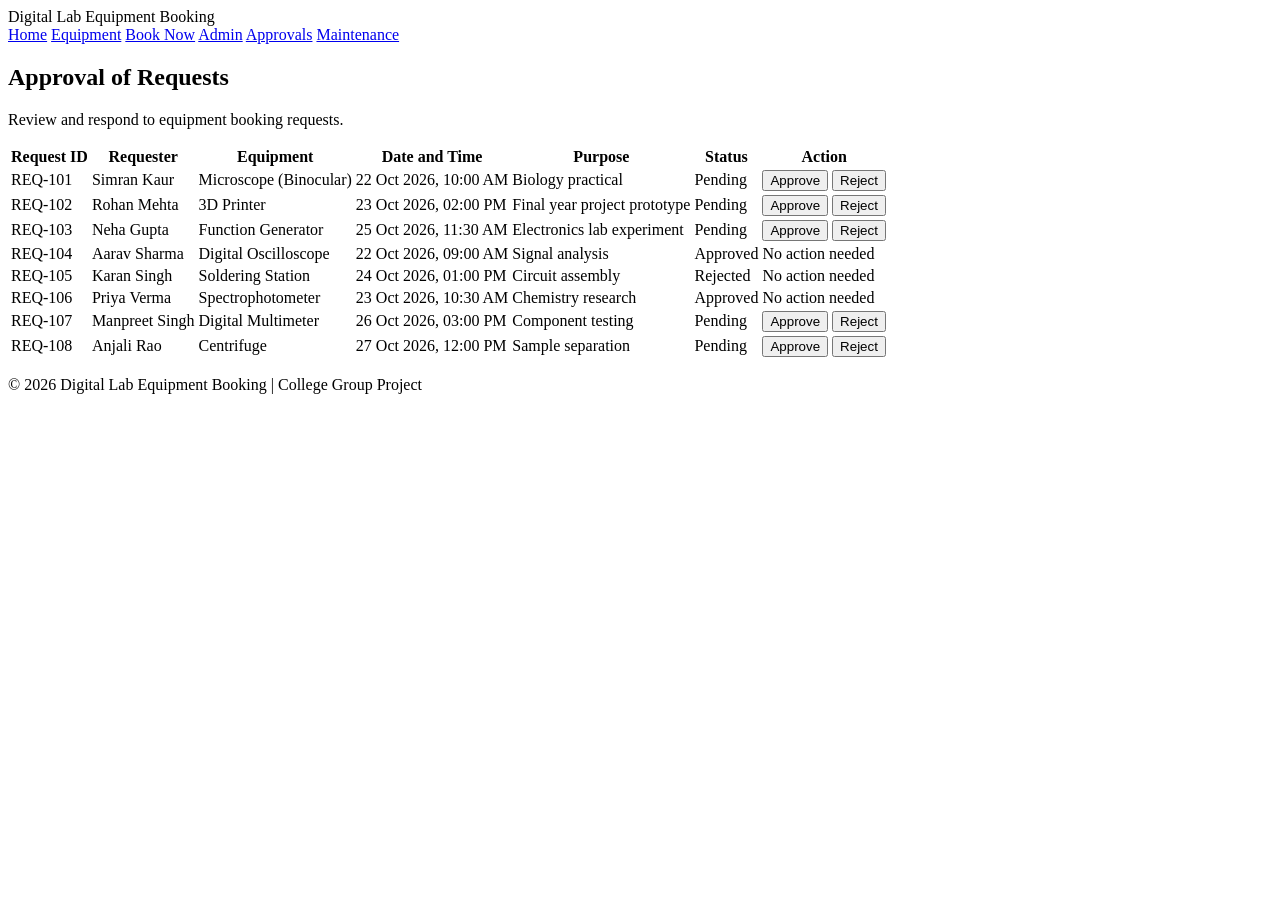
==== approvals.html @ 92775dcf "Add project file" ====
<!DOCTYPE html>
<html lang="en">
<head>
  <meta charset="UTF-8">
  <meta name="viewport" content="width=device-width, initial-scale=1.0">
  <title>Approvals | Digital Lab Equipment Booking</title>
  <link rel="stylesheet" href="css/style.css">
</head>
<body>

  <header>
    <div class="logo">Digital Lab Equipment Booking</div>
    <nav>
      <a href="index.html">Home</a>
      <a href="equipment.html">Equipment</a>
      <a href="booking.html">Book Now</a>
      <a href="admin.html">Admin</a>
      <a href="approvals.html" class="active">Approvals</a>
      <a href="maintenance.html">Maintenance</a>
    </nav>
  </header>

  <main>
    <section>
      <h1>Approval of Requests</h1>
      <p>Review and respond to equipment booking requests.</p>
    </section>

    <section>
      <div class="table-wrap">
        <table>
          <thead>
            <tr>
              <th>Request ID</th>
              <th>Requester</th>
              <th>Equipment</th>
              <th>Date and Time</th>
              <th>Purpose</th>
              <th>Status</th>
              <th>Action</th>
            </tr>
          </thead>
          <tbody>
            <tr>
              <td>REQ-101</td>
              <td>Simran Kaur</td>
              <td>Microscope (Binocular)</td>
              <td>22 Oct 2026, 10:00 AM</td>
              <td>Biology practical</td>
              <td><span class="badge badge-pending">Pending</span></td>
              <td class="action-cell">
                <button type="button" class="btn btn-approve">Approve</button>
                <button type="button" class="btn btn-reject">Reject</button>
              </td>
            </tr>
            <tr>
              <td>REQ-102</td>
              <td>Rohan Mehta</td>
              <td>3D Printer</td>
              <td>23 Oct 2026, 02:00 PM</td>
              <td>Final year project prototype</td>
              <td><span class="badge badge-pending">Pending</span></td>
              <td class="action-cell">
                <button type="button" class="btn btn-approve">Approve</button>
                <button type="button" class="btn btn-reject">Reject</button>
              </td>
            </tr>
            <tr>
              <td>REQ-103</td>
              <td>Neha Gupta</td>
              <td>Function Generator</td>
              <td>25 Oct 2026, 11:30 AM</td>
              <td>Electronics lab experiment</td>
              <td><span class="badge badge-pending">Pending</span></td>
              <td class="action-cell">
                <button type="button" class="btn btn-approve">Approve</button>
                <button type="button" class="btn btn-reject">Reject</button>
              </td>
            </tr>
            <tr>
              <td>REQ-104</td>
              <td>Aarav Sharma</td>
              <td>Digital Oscilloscope</td>
              <td>22 Oct 2026, 09:00 AM</td>
              <td>Signal analysis</td>
              <td><span class="badge badge-approved">Approved</span></td>
              <td>No action needed</td>
            </tr>
            <tr>
              <td>REQ-105</td>
              <td>Karan Singh</td>
              <td>Soldering Station</td>
              <td>24 Oct 2026, 01:00 PM</td>
              <td>Circuit assembly</td>
              <td><span class="badge badge-rejected">Rejected</span></td>
              <td>No action needed</td>
            </tr>
            <tr>
              <td>REQ-106</td>
              <td>Priya Verma</td>
              <td>Spectrophotometer</td>
              <td>23 Oct 2026, 10:30 AM</td>
              <td>Chemistry research</td>
              <td><span class="badge badge-approved">Approved</span></td>
              <td>No action needed</td>
            </tr>
            <tr>
              <td>REQ-107</td>
              <td>Manpreet Singh</td>
              <td>Digital Multimeter</td>
              <td>26 Oct 2026, 03:00 PM</td>
              <td>Component testing</td>
              <td><span class="badge badge-pending">Pending</span></td>
              <td class="action-cell">
                <button type="button" class="btn btn-approve">Approve</button>
                <button type="button" class="btn btn-reject">Reject</button>
              </td>
            </tr>
            <tr>
              <td>REQ-108</td>
              <td>Anjali Rao</td>
              <td>Centrifuge</td>
              <td>27 Oct 2026, 12:00 PM</td>
              <td>Sample separation</td>
              <td><span class="badge badge-pending">Pending</span></td>
              <td class="action-cell">
                <button type="button" class="btn btn-approve">Approve</button>
                <button type="button" class="btn btn-reject">Reject</button>
              </td>
            </tr>
          </tbody>
        </table>
      </div>
    </section>
  </main>

  <footer>
    <p>&copy; 2026 Digital Lab Equipment Booking | College Group Project</p>
  </footer>

</body>
</html>
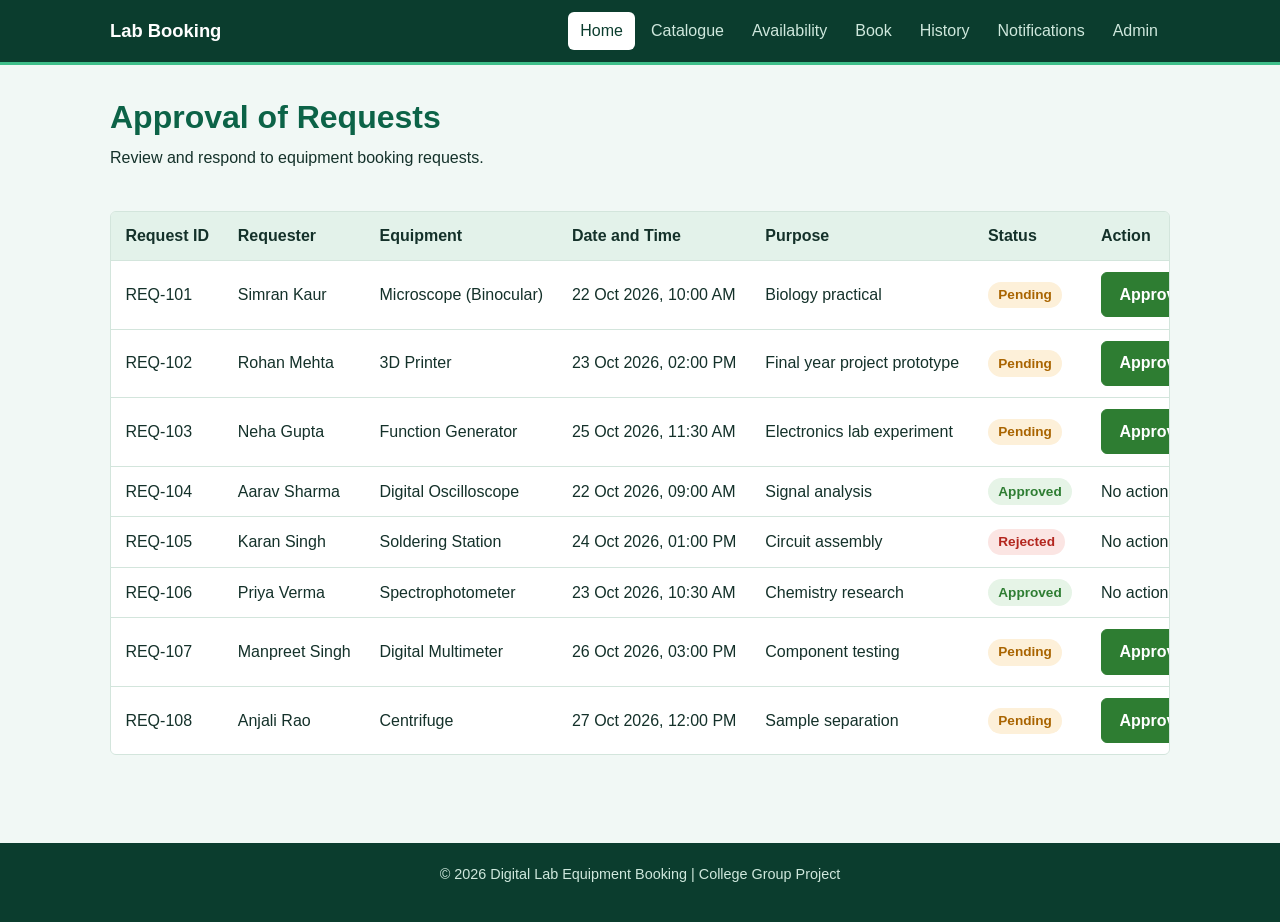
==== commit 7e2045ff: "Add files via upload" ====
--- a/approvals.html
+++ b/approvals.html
@@ -9,14 +9,20 @@
 <body>
 
   <header>
-    <div class="logo">Digital Lab Equipment Booking</div>
     <nav>
-      <a href="index.html">Home</a>
-      <a href="equipment.html">Equipment</a>
-      <a href="booking.html">Book Now</a>
-      <a href="admin.html">Admin</a>
-      <a href="approvals.html" class="active">Approvals</a>
-      <a href="maintenance.html">Maintenance</a>
+      <a href="index.html" class="logo">
+ 
+  <span>Lab Booking</span>
+</a>
+      <ul class="nav-links">
+        <li><a href="index.html" class="active">Home</a></li>
+        <li><a href="catalogue.html">Catalogue</a></li>
+        <li><a href="availability.html">Availability</a></li>
+        <li><a href="booking.html">Book</a></li>
+        <li><a href="history.html">History</a></li>
+        <li><a href="notifications.html">Notifications</a></li>
+        <li><a href="admin.html">Admin</a></li>
+      </ul>
     </nav>
   </header>
 
--- a/css/style.css
+++ b/css/style.css
@@ -0,0 +1,507 @@
+/* style.css - common stylesheet for all pages of the Lab Equipment Booking project.
+   Every html file links this file in the head, so all pages look the same.
+   Add your own page-specific rules at the bottom of the file. */
+
+
+/* ---------- Variables ----------
+   Colours and values are stored here once and used everywhere with var().
+   To change the theme, only change these. */
+:root {
+  --text-color: #14312a;
+  --dark-green: #0b3d2e;       /* navbar and footer */
+  --green: #12805c;            /* buttons and links */
+  --green-dark: #0c6347;       /* hover colour */
+  --light-green: #e3f2ea;      /* table header, hover backgrounds */
+  --bg: #f1f8f5;               /* page background */
+  --white: #ffffff;
+  --border-color: #d3e5dc;
+  --grey-text: #587267;
+
+  /* status colours: one strong colour and one light background each */
+  --ok: #2e7d32;
+  --ok-bg: #e6f4e7;
+  --warn: #a96400;
+  --warn-bg: #fdf0d9;
+  --bad: #b3261e;
+  --bad-bg: #fbe5e3;
+  --info: #1f6f8b;
+  --info-bg: #e0f0f5;
+  --off: #5f6b6a;
+  --off-bg: #e6ebe9;
+
+  --radius: 6px;               /* rounded corners */
+  --font: "Segoe UI", Roboto, Arial, sans-serif;
+}
+
+
+/* ---------- Reset and base ----------
+   Removes the default browser spacing so every page starts the same. */
+* {
+  box-sizing: border-box;      /* width includes padding and border */
+  margin: 0;
+  padding: 0;
+}
+
+body {
+  font-family: var(--font);
+  font-size: 1rem;
+  line-height: 1.6;            /* space between lines */
+  color: var(--text-color);
+  background: var(--bg);
+}
+
+img {
+  max-width: 100%;             /* images never overflow their box */
+  display: block;
+}
+
+a {
+  color: var(--green);
+}
+
+a:hover {
+  color: var(--green-dark);
+}
+
+h1, h2, h3 {
+  line-height: 1.25;
+  margin-bottom: 0.5rem;
+}
+
+h1 { font-size: 2rem; color: var(--green-dark); }
+h2 { font-size: 1.5rem; }
+h3 { font-size: 1.15rem; }
+
+p {
+  margin-bottom: 1rem;
+}
+
+/* outline shown when a link/field is selected using the Tab key */
+a:focus-visible,
+button:focus-visible,
+input:focus-visible,
+select:focus-visible,
+textarea:focus-visible,
+summary:focus-visible {
+  outline: 3px solid var(--green);
+  outline-offset: 2px;
+}
+
+
+/* ---------- Page layout ---------- */
+main {
+  max-width: 1100px;           /* content stays in the middle on big screens */
+  margin: 0 auto;
+  padding: 2rem 1.25rem 3rem;
+}
+
+.page-title {
+  margin-bottom: 1.5rem;
+}
+
+.page-title p {
+  color: var(--grey-text);
+  margin-bottom: 0;
+}
+
+section {
+  margin-bottom: 2.5rem;
+}
+
+
+/* ---------- Navbar (Flexbox) ----------
+   Structure: header > nav > (logo link + ul.nav-links)
+   Flexbox places the logo on the left and the menu on the right. */
+header {
+  background: var(--dark-green);
+  color: var(--white);
+  border-bottom: 3px solid #3fbf8a;
+}
+
+nav {
+  max-width: 1100px;
+  margin: 0 auto;
+  padding: 0.75rem 1.25rem;
+  display: flex;
+  flex-wrap: wrap;             /* items go to the next line if there is no space */
+  align-items: center;
+  justify-content: space-between;
+  gap: 0.75rem;
+}
+
+.logo {
+  font-size: 1.15rem;
+  font-weight: 700;
+  color: var(--white);
+  text-decoration: none;
+}
+
+.nav-links {
+  list-style: none;            /* removes bullet points */
+  display: flex;               /* menu items in one row */
+  flex-wrap: wrap;
+  gap: 0.25rem;
+}
+
+.nav-links a {
+  display: block;
+  padding: 0.4rem 0.75rem;
+  color: #cfe8dd;
+  text-decoration: none;
+  border-radius: var(--radius);
+}
+
+.nav-links a:hover {
+  background: rgba(255, 255, 255, 0.12);
+  color: var(--white);
+}
+
+/* add class="active" to the link of the page you are on */
+.nav-links a.active {
+  background: var(--white);
+  color: var(--dark-green);
+}
+
+
+/* ---------- Buttons ----------
+   Use class="btn" on a link or button.
+   Variants: btn-outline, btn-approve, btn-reject, disabled */
+.btn {
+  display: inline-block;
+  padding: 0.55rem 1.1rem;
+  font: inherit;
+  font-weight: 600;
+  color: var(--white);
+  background: var(--green);
+  border: 1px solid var(--green);
+  border-radius: var(--radius);
+  text-decoration: none;
+  cursor: pointer;
+}
+
+.btn:hover {
+  background: var(--green-dark);
+  color: var(--white);
+}
+
+.btn-outline {
+  background: transparent;
+  color: var(--green);
+}
+
+.btn-outline:hover {
+  background: var(--light-green);
+  color: var(--green-dark);
+}
+
+.btn-approve { background: var(--ok); border-color: var(--ok); }
+.btn-approve:hover { background: #1f5f24; }
+
+.btn-reject { background: var(--bad); border-color: var(--bad); }
+.btn-reject:hover { background: #8f1e18; }
+
+/* for equipment that cannot be booked */
+.btn[disabled],
+.btn.disabled {
+  background: var(--off-bg);
+  border-color: var(--border-color);
+  color: var(--grey-text);
+  cursor: not-allowed;
+}
+
+
+/* ---------- Cards and grid (CSS Grid) ----------
+   .card-grid is the parent, .card is each box inside it.
+   Used for the equipment catalogue and the admin dashboard. */
+.card-grid {
+  display: grid;
+  /* each column is at least 240px wide, as many columns as fit in the row */
+  grid-template-columns: repeat(auto-fill, minmax(240px, 1fr));
+  gap: 1.25rem;
+}
+
+.card {
+  background: var(--white);
+  border: 1px solid var(--border-color);
+  border-radius: var(--radius);
+  padding: 1.25rem;
+}
+
+.card:hover {
+  border-color: var(--green);
+}
+
+.card img {
+  width: 100%;
+  height: 150px;
+  object-fit: cover;           /* crops the image instead of stretching it */
+  border-radius: var(--radius);
+  margin-bottom: 0.75rem;
+}
+
+.card .meta {
+  color: var(--grey-text);
+  font-size: 0.9rem;
+  margin-bottom: 0.75rem;
+}
+
+/* equipment under maintenance: class="card unavailable" */
+.card.unavailable {
+  background: var(--off-bg);
+}
+
+.card.unavailable img {
+  filter: grayscale(1);
+  opacity: 0.7;
+}
+
+/* admin dashboard number boxes: class="card stat-card pending" */
+.stat-card .number {
+  font-size: 2.25rem;
+  font-weight: 700;
+  line-height: 1.1;
+}
+
+.stat-card .label {
+  color: var(--grey-text);
+}
+
+.stat-card.pending { border-left: 5px solid var(--warn); }
+.stat-card.total   { border-left: 5px solid var(--green); }
+.stat-card.maint   { border-left: 5px solid var(--off); }
+.stat-card.ok      { border-left: 5px solid var(--ok); }
+
+
+/* ---------- Tables ----------
+   Put every table inside <div class="table-wrap"> so it can
+   scroll sideways on small screens. */
+.table-wrap {
+  overflow-x: auto;
+  background: var(--white);
+  border: 1px solid var(--border-color);
+  border-radius: var(--radius);
+}
+
+table {
+  width: 100%;
+  border-collapse: collapse;   /* joins the cell borders into single lines */
+}
+
+th, td {
+  padding: 0.7rem 0.9rem;
+  text-align: left;
+  border-bottom: 1px solid var(--border-color);
+  white-space: nowrap;
+}
+
+th {
+  background: var(--light-green);
+  font-weight: 600;
+}
+
+tbody tr:hover {
+  background: #f4faf7;
+}
+
+tbody tr:last-child td {
+  border-bottom: none;
+}
+
+
+/* ---------- Status badges ----------
+   Example: <span class="badge badge-pending">Pending</span> */
+.badge {
+  display: inline-block;
+  padding: 0.15rem 0.65rem;
+  font-size: 0.85rem;
+  font-weight: 600;
+  border-radius: 999px;        /* big radius makes a rounded pill shape */
+}
+
+.badge-pending     { background: var(--warn-bg); color: var(--warn); }
+.badge-approved    { background: var(--ok-bg);   color: var(--ok); }
+.badge-rejected    { background: var(--bad-bg);  color: var(--bad); }
+.badge-maintenance { background: var(--off-bg);  color: var(--off); }
+
+
+/* ---------- Availability table ----------
+   Used on td cells: class="slot free", "slot booked", "slot maintenance" */
+.slot {
+  text-align: center;
+  font-size: 0.9rem;
+  font-weight: 600;
+}
+
+.slot.free        { background: var(--ok-bg);  color: var(--ok); }
+.slot.booked      { background: var(--bad-bg); color: var(--bad); }
+.slot.maintenance { background: var(--off-bg); color: var(--off); }
+
+/* colour guide shown above the table */
+.legend {
+  display: flex;
+  flex-wrap: wrap;
+  gap: 1rem;
+  margin-bottom: 1rem;
+  font-size: 0.9rem;
+}
+
+
+/* ---------- Forms ----------
+   Structure: form.form-box > div.form-group > label + input */
+.form-box {
+  max-width: 560px;
+  background: var(--white);
+  border: 1px solid var(--border-color);
+  border-radius: var(--radius);
+  padding: 1.5rem;
+}
+
+.form-group {
+  margin-bottom: 1.1rem;
+}
+
+label {
+  display: block;
+  font-weight: 600;
+  margin-bottom: 0.3rem;
+}
+
+input,
+select,
+textarea {
+  width: 100%;
+  padding: 0.6rem 0.75rem;
+  font: inherit;
+  color: var(--text-color);
+  background: var(--white);
+  border: 1px solid #9db8ab;
+  border-radius: var(--radius);
+}
+
+input:focus,
+select:focus,
+textarea:focus {
+  border-color: var(--green);
+}
+
+/* red or green border depending on whether the typed value is valid.
+   :not(:placeholder-shown) means it only works after the user types. */
+input:invalid:not(:placeholder-shown) {
+  border-color: var(--bad);
+}
+
+input:valid:not(:placeholder-shown) {
+  border-color: var(--ok);
+}
+
+textarea {
+  min-height: 100px;
+  resize: vertical;
+}
+
+/* two fields side by side, for example start time and end time */
+.form-row {
+  display: grid;
+  grid-template-columns: 1fr 1fr;
+  gap: 1rem;
+}
+
+
+/* ---------- Alerts and notifications ----------
+   Example: <div class="alert alert-success">Booking approved</div> */
+.alert {
+  padding: 0.85rem 1rem;
+  margin-bottom: 0.75rem;
+  border-left: 5px solid;
+  border-radius: var(--radius);
+}
+
+.alert-success { background: var(--ok-bg);   border-color: var(--ok);   color: #14583a; }
+.alert-warning { background: var(--warn-bg); border-color: var(--warn); color: #7a4800; }
+.alert-danger  { background: var(--bad-bg);  border-color: var(--bad);  color: #86190f; }
+.alert-info    { background: var(--info-bg); border-color: var(--info); color: #145268; }
+
+.alert .time {
+  display: block;
+  font-size: 0.85rem;
+  opacity: 0.8;
+}
+
+
+/* ---------- Details / summary ----------
+   Box that opens and closes on click, no JavaScript needed. */
+details {
+  background: var(--white);
+  border: 1px solid var(--border-color);
+  border-radius: var(--radius);
+  padding: 0.75rem 1rem;
+  margin-bottom: 0.75rem;
+}
+
+summary {
+  cursor: pointer;
+  font-weight: 600;
+}
+
+details[open] summary {
+  margin-bottom: 0.5rem;
+}
+
+
+/* ---------- Footer ---------- */
+footer {
+  background: var(--dark-green);
+  color: #cfe8dd;
+  text-align: center;
+  padding: 1.25rem;
+  font-size: 0.9rem;
+}
+
+
+/* ---------- Responsive (media query) ----------
+   These rules apply only on screens 700px wide or smaller (phones). */
+@media (max-width: 700px) {
+  h1 { font-size: 1.6rem; }
+
+  nav {
+    flex-direction: column;    /* logo and menu one below the other */
+    align-items: flex-start;
+  }
+
+  .form-row {
+    grid-template-columns: 1fr;  /* two columns become one */
+  }
+
+  main {
+    padding: 1.25rem 1rem 2rem;
+  }
+}
+
+/* ===== Add this to the bottom of css/style.css ===== */
+
+
+
+/* Hero: text on the left, image on the right */
+.hero {
+  display: grid;
+  grid-template-columns: 1.2fr 1fr;
+  gap: 32px;
+  align-items: center;
+}
+.hero-img {
+  width: 100%;
+  height: 340px;
+  object-fit: cover;
+  border-radius: 12px;
+  box-shadow: 0 6px 20px rgba(0, 0, 0, 0.15);
+}
+
+
+
+/* Phones: stack hero text and image, make the image smaller */
+@media (max-width: 800px) {
+  .hero { grid-template-columns: 1fr; }
+  .hero-img { height: 240px; }
+}
+/* ---------- Extra styles ----------
+   Add page-specific rules below and write the page name in a comment. */
